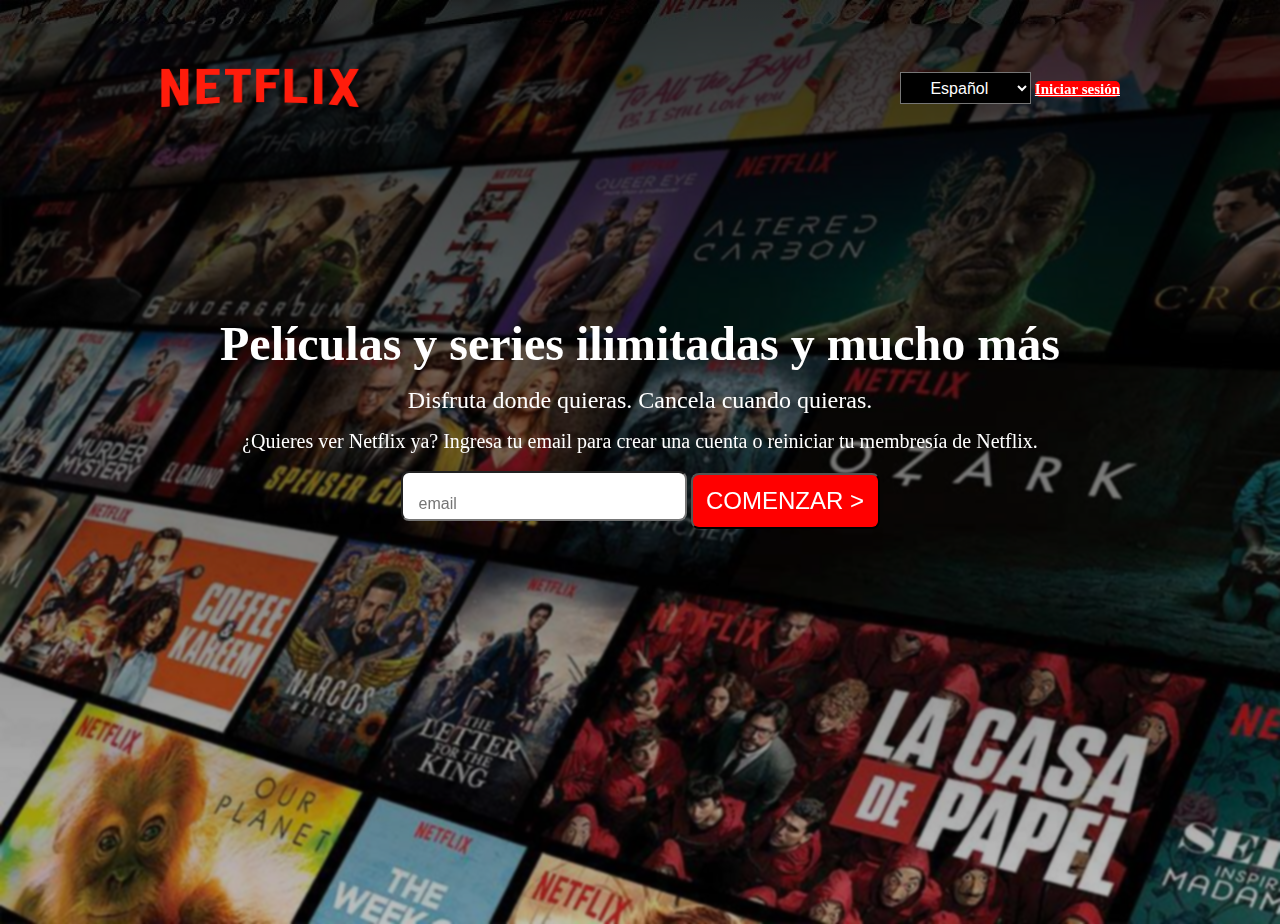
==== netflix.html @ ab523553 "Primer commit" ====
<!DOCTYPE html>
<html lang="es">
<head>
    <meta charset="UTF-8">
    <meta name="viewport" content="width=device-width, initial-scale=1.0">
    <link rel="stylesheet" href="CSS/style.css">
    <title>Netflix Bolivia: Ve series online, ve películas online</title>
</head>
<body>
    <header class="header">
        <img src="netflix/netflix-logo.png" alt="Netflix-logo" class="logo">
        <div>
        <label for="idioma"></label>
            <select id="idioma" name="idioma" class="idioma">
              <option value="español">Español</option>
              <option value="inglés">English</option>
            </select>
         <a href="login.html" class="sesion">Iniciar sesión</a>
        </div>
     </header>
     <section class="section">
          <p class="texto1">Películas y series ilimitadas y mucho más</p>
          <p class="texto2">Disfruta donde quieras. Cancela cuando quieras.</p>
          <p class="texto3">¿Quieres ver Netflix ya? Ingresa tu email para crear una cuenta o reiniciar tu membresía de Netflix.</p>
          <div class="final">
            <input type="email" name="Correo" id="CorreoID" required placeholder="email" class="email">
            <button type="button" class="boton-comenzar">COMENZAR ></button>
          </div>

     </section>
</body>
</html>
---- CSS/style.css ----
*{
    margin: 0px;
    padding: 0px;
}
.logo{
    width: 200px;
    height: 80px;
}
body{
    overflow: hidden;
    background-image: linear-gradient(rgba(0, 0, 0, 0.801),#0000003d),  url(../netflix/netflix-fondo.jpg);
    background-size: cover; 
    background-repeat: no-repeat; 
    text-align: center;
    width: 100vw;
    height: 100vh;
    backdrop-filter: blur(1px);
  
    
}
.header{
    padding: 24px 48px;
    margin-right: 112px;
    margin-left: 112px;
    margin-top: 24px;
    display: flex;
    justify-content: space-between;
    align-items: center;
}
.idioma{
    width: 131px;
    height: 32px;
    padding: 6px36px;
    text-align: center;
    background-color: black;
    color: white;
    font-size: 16px;
    font-family: Arial, Helvetica, sans-serif;
    line-height: 20px;
}
.sesion{
    background-color: red;
    color: white;
    font-size: 15px;
    font-weight: bold;
    width: 131px;
    height: 35px;
    border-radius: 5px;
    cursor: pointer;
}
.sesion:hover{
    background-color: #be0202;
}
.section{
    display: flex;
    flex-direction: column;
    justify-content: center;
    align-items: center;
    height: 60vh;
}
.texto1{
    color: white;
    font-size: 48px;
   
    font-family: Cambria, Cochin, Georgia, Times, 'Times New Roman', serif;
    font-weight: bold;
}
.texto2{
    color: white;
    font-size: 24px;
    margin: 16px;
}
.texto3{
    color: white;
    font-size: 20px;
}
.email{
    margin-top: 18px;
    padding: 24px 16px 8px;
    font-size: 16px;
    width: 250px;
    height: 14px;
    text-align: left;
    border-radius: 8px;
}
.boton-comenzar{
    background-color: red;
    color: white;
    width: 189px;
    height: 56px;
    font-size: 24px;
    font-weight: 500;
    border-radius: 8px;
    cursor: pointer;
}
.boton-comenzar:hover{
    background-color: #be0202;
}
@media screen and (max-width: 600px) {

    .logo{
        margin: 0px;
    }
    .header {
        height: 5vh;
        width: 100vw;
        margin-left: 0px;
    }
    .idioma{
        width: 50px;
    }
    .sesion{
        margin-right: 0px;

    }
    .section {
        height: vh;
    }
    .texto1{
        font-size: 25px;
        text-align: center;
    }
    .texto2{
        text-align: center;
    }
    .texto3{
        text-align: center;
    }

}
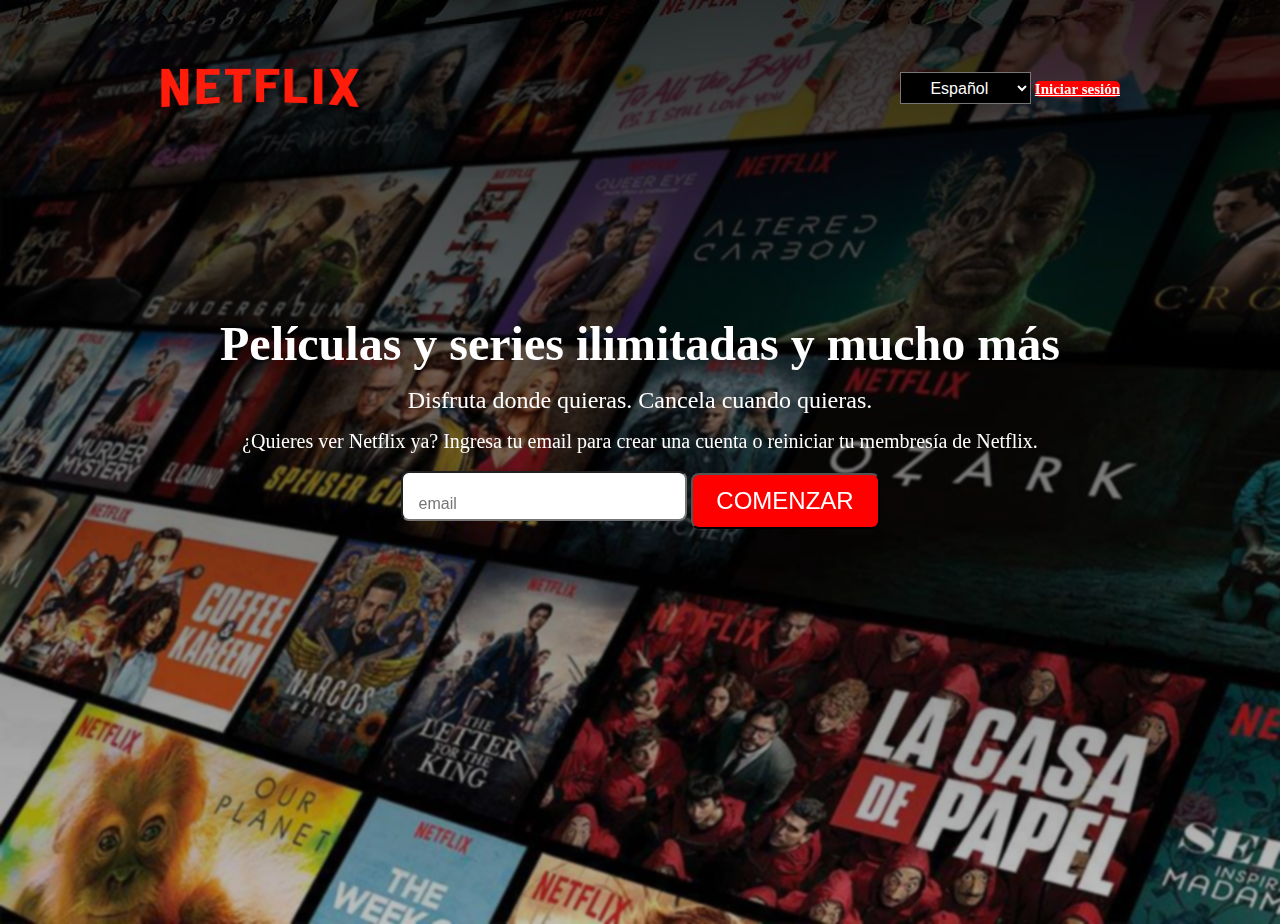
==== commit 34ed0902: "Netflix2" ====
--- a/netflix.html
+++ b/netflix.html
@@ -24,7 +24,7 @@
           <p class="texto3">¿Quieres ver Netflix ya? Ingresa tu email para crear una cuenta o reiniciar tu membresía de Netflix.</p>
           <div class="final">
             <input type="email" name="Correo" id="CorreoID" required placeholder="email" class="email">
-            <button type="button" class="boton-comenzar">COMENZAR ></button>
+            <button type="button" class="boton-comenzar">COMENZAR</button>
           </div>
 
      </section>
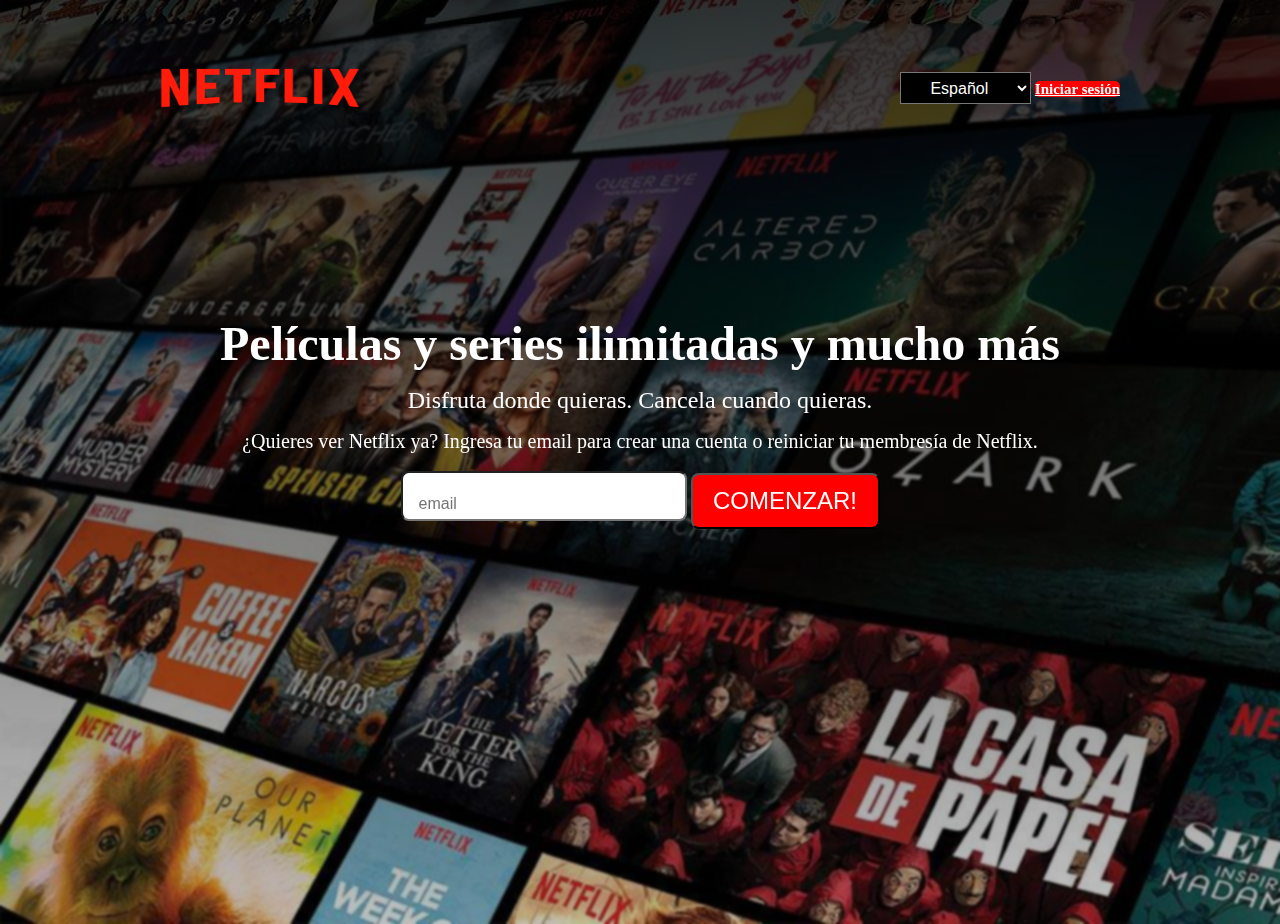
==== commit 8cff8d63: "boton comenzar2" ====
--- a/netflix.html
+++ b/netflix.html
@@ -24,7 +24,7 @@
           <p class="texto3">¿Quieres ver Netflix ya? Ingresa tu email para crear una cuenta o reiniciar tu membresía de Netflix.</p>
           <div class="final">
             <input type="email" name="Correo" id="CorreoID" required placeholder="email" class="email">
-            <button type="button" class="boton-comenzar">COMENZAR</button>
+            <button type="button" class="boton-comenzar">COMENZAR!</button>
           </div>
 
      </section>
